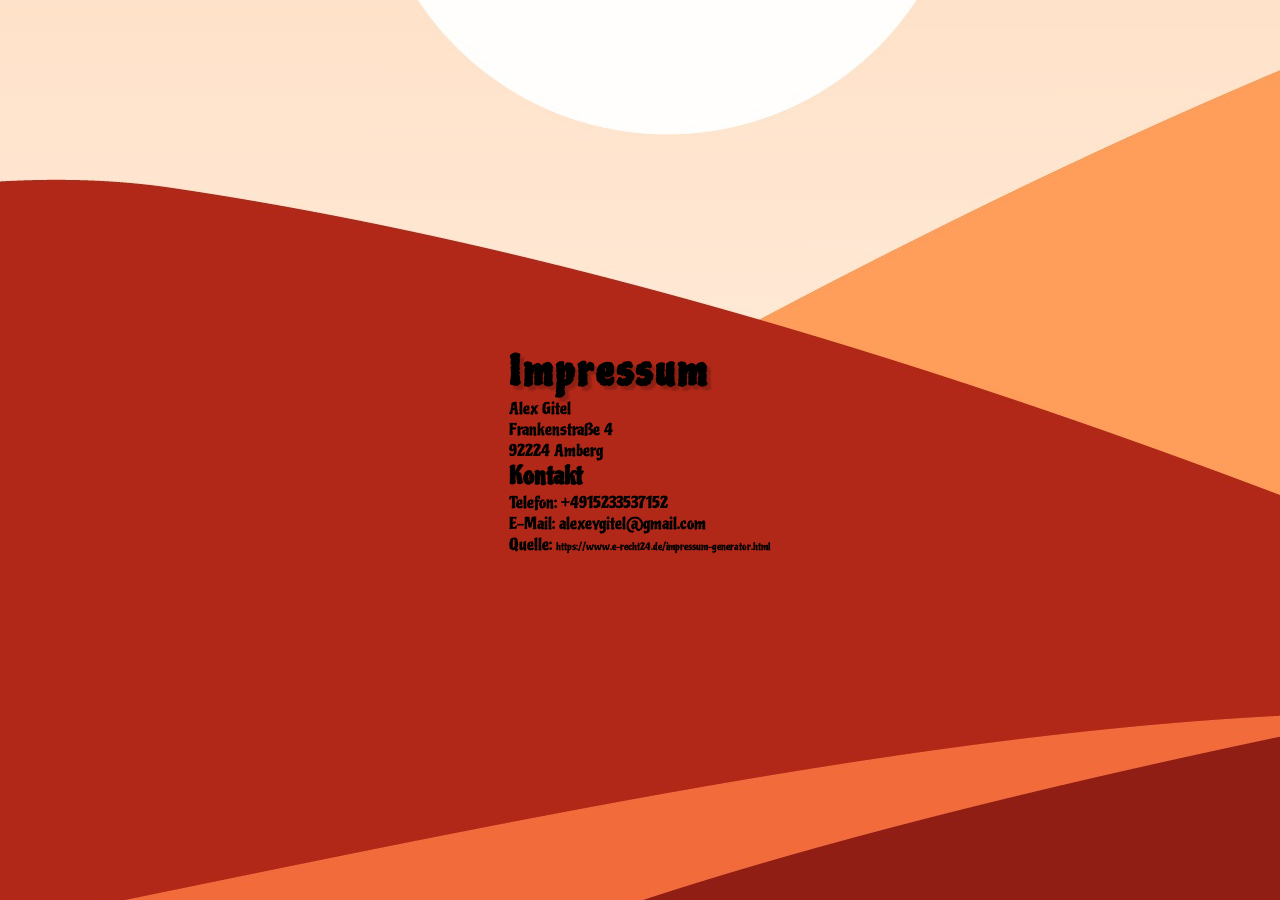
==== imprint.html @ 8d637e90 "added imprint + clean coding" ====
<!DOCTYPE html>
<html lang="en" translate="no">

    <head>
        <meta charset="UTF-8">
        <meta name="viewport" content="width=device-width, initial-scale=1.0">

        <link rel="apple-touch-icon" sizes="180x180" href="assets/favicon_io/apple-touch-icon.png">
        <link rel="icon" type="image/png" sizes="32x32" href="assets/favicon_io/favicon-32x32.png">
        <link rel="icon" type="image/png" sizes="16x16" href="assets/favicon_io/favicon-16x16.png">
        <link rel="icon" type="image/png" sizes="192x192" href="assets/favicon_io/android-chrome-192x192.png">
        <link rel="icon" type="image/png" sizes="512x512" href="assets/favicon_io/android-chrome-512x512.png">
        <link rel="manifest" href="assets/favicon_io/site.webmanifest">

        <link rel="stylesheet" href="standard.css">
        <link rel="stylesheet" href="style.css">
        <link rel="stylesheet" href="assets/fonts/fonts.css">
        <title>Impressum</title>

    </head>

    <body>
        <div>
            <h1>Impressum</h1>

            <p>Alex Gitel<br />
            Frankenstra&szlig;e 4<br />
            92224 Amberg</p>
            
            <h2>Kontakt</h2>
            <p>Telefon: +4915233537152<br />
            E-Mail: alexeygitel@gmail.com</p>
            
            <p>Quelle: <a href="https://www.e-recht24.de/impressum-generator.html">https://www.e-recht24.de/impressum-generator.html</a></p>
        </div>
    </body>
</html>
---- standard.css ----
* {
    margin: 0;
    font-family: 'Piedra', 'Open Sans', sans-serif;
}

.pointer {
    cursor: pointer;
}

.d-none {
    display: none !important;
}

a {
    text-decoration: none;
    color: black;
    padding: 0 0 26px 0;
    font-size: x-small;
}
---- style.css ----
body {
    display: flex;
    flex-direction: column;
    align-items: center;
    justify-content: center;
    background-image: url('assets/img/desert.png');
    background-position: center;
    background-repeat: no-repeat;
    height: 100vh;

    touch-action: manipulation;
    user-select: none;
    -webkit-user-select: none;
    -webkit-touch-callout: none;
}

#checkOrientation {
    /* for landscape orientation on mobile devices */
    display: none;
    position: fixed;
    top: 0;
    left: 0;
    right: 0;
    bottom: 0;
    padding: 20px;
    background: rgba(0, 0, 0, 0.1);
    backdrop-filter: blur(6px);
    color: indigo;
    font-size: 27px;
    text-align: center;
    justify-content: center;
    align-items: center;
    z-index: 5;
}

.start-screen {
    display: flex;
    flex-direction: column;
    justify-content: space-between;
    align-items: center;
    position: absolute;
    z-index: 1;
    max-width: 992px;
    width: 100%;
    max-height: 540px;
    height: 100%;
    background-image: url('assets/img/9_intro_outro_screens/start/startscreen_1.png');
    background-position: center;
    background-repeat: no-repeat;
    background-size: contain;
}

.playBtn {
    background-color: transparent;
    border: none;
    font-size: large;
}

.game-over-img {
    height: 100%;
}

.headline-mute-button-div {
    display: flex;
    justify-content: flex-end;
    max-width: 720px;
    width: 100%;
    gap: 180px;
    align-items: center;
}

h1 {
    letter-spacing: 3px;
    font-size: 40px;
    text-shadow: 4px 4px 2px rgba(0, 0, 0, 0.2);
}

canvas {
    /* importend for responsive*/
    display: block;
}

.controls-info-display {
    display: flex;
    justify-content: space-between;
    align-items: center;
    width: 80%;
    height: 50px;
    font-size: larger;
}

.btnInfo {
    display: flex;
    gap: 30px
}

.info-icons-div {
    display: flex;
    align-items: center;
    gap: 8px;
}

.speaker-icon {
    width: 35px;
    height: 35px;
}

.game-over-screen {
    display: flex;
    justify-content: center;
    align-items: flex-end;
    position: absolute;
    z-index: 3;
    width: 100%;
    height: 100vh;
    background-image: url('assets/img/desert.png');
    background-position: center;
    background-repeat: no-repeat;
}

.restart-button {
    background-color: transparent;
    border: none;
    font-size: xx-large;
    position: absolute;
    padding: 0 0 15px;
    color: darkorange;
}

.mobile-overlay {
    display: flex;
    justify-content: center;
    align-items: center;
    width: 100%;
    height: 100%;
    position: absolute;
    z-index: 3;
}

.panels-container {
    display: flex;
    flex-direction: column;
    justify-content: space-between;
    width: 100%;
    height: 100%;
}

.panel-top {
    display: flex;
    justify-content: end;
    padding-right: 20px;
    padding-top: 10px;
    gap: 15px;
}

.panel-bottom {
    display: flex;
    justify-content: space-between;
    padding: 0 30px 25px;
}

.action-buttons {
    display: flex;
    align-items: center;
    gap: 20px;
}

#btnLeft,
#btnRight,
#btnJump,
#btnThrow {
    background-color: transparent;
    border: none;
}

.arrow-icon {
    width: 40px;
    height: 40px;
}

.bottle-icon {
    width: 38px;
    height: 38px;
    border-radius: 50%;
    border: silver solid 2px;
}

.div-as-button img {
    pointer-events: none;
}

.info-icon-bottle,
.info-icon-arrow {
    width: 25px;
    height: 25px;
}

@media (max-width: 1400px) {
    .controls-info-display {
        display: none;
    }

    .controls-info-mobile {
        height: 50px;
        font-size: smaller;
        display: flex !important;
        align-items: center;
        width: 80%;
        justify-content: space-between;
    }

    #headline-mute-button-div {
        display: none;
    }

    .game-over-screen {
        max-width: 992px;
        max-height: 540px;
    }

    .restart-button {
        font-size: larger;
    }
}

@media (max-width: 992px) {

    .start-screen {
        max-height: 320px;
    }

    .playBtn {
        font-size: small;
    }

    .controls-info-mobile {
        font-size: xx-small;
        gap: 50px;
        width: fit-content;
        height: 80px;
    }

    a {
        font-size: xx-small;
    }
}

/* Smartphone portrait */
@media only screen and (max-width: 720px) {
    canvas {
        width: 100%;
    }
}

/* Smartphone landscape */
@media only screen and (max-height: 480px) {
    canvas {
        height: 100vh;
    }

    span {
        display: flex;
        align-items: center;
        gap: 8px;
    }
}
---- assets/fonts/fonts.css ----
/* piedra-regular - latin */
@font-face {
    font-display: swap;
    /* Check https://developer.mozilla.org/en-US/docs/Web/CSS/@font-face/font-display for other options. */
    font-family: 'Piedra';
    font-style: normal;
    font-weight: 400;
    src: url('./piedra-v25-latin-regular.woff2');
    /* Chrome 36+, Opera 23+, Firefox 39+, Safari 12+, iOS 10+ */
}
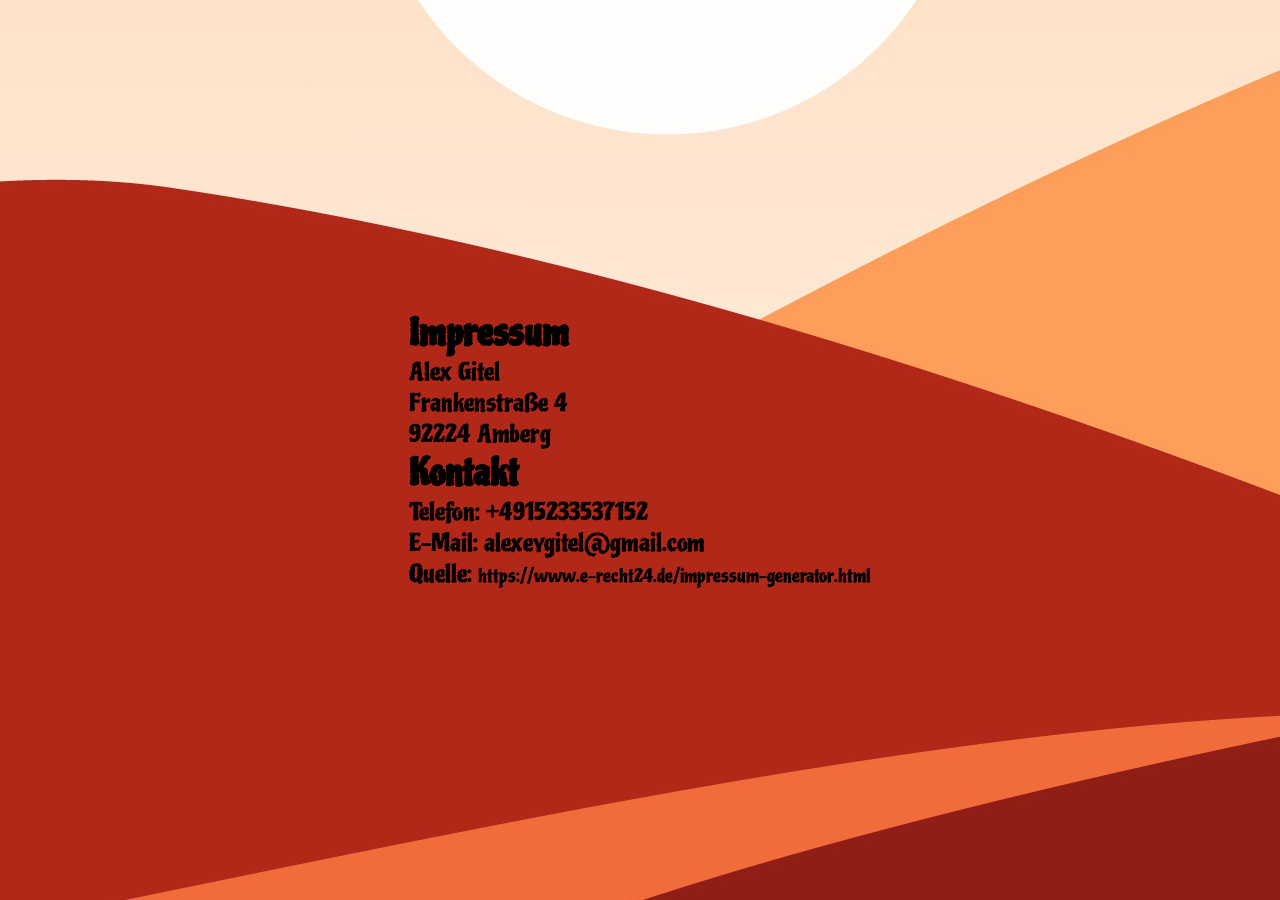
==== commit ed6f0095: "imprint responsive" ====
--- a/imprint.html
+++ b/imprint.html
@@ -20,8 +20,8 @@
     </head>
 
     <body>
-        <div>
-            <h1>Impressum</h1>
+        <div class="imprint-content">
+            <h2>Impressum</h2>
 
             <p>Alex Gitel<br />
             Frankenstra&szlig;e 4<br />
@@ -31,7 +31,7 @@
             <p>Telefon: +4915233537152<br />
             E-Mail: alexeygitel@gmail.com</p>
             
-            <p>Quelle: <a href="https://www.e-recht24.de/impressum-generator.html">https://www.e-recht24.de/impressum-generator.html</a></p>
+            <p>Quelle: <a class="imprint-link" href="https://www.e-recht24.de/impressum-generator.html">https://www.e-recht24.de/impressum-generator.html</a></p>
         </div>
     </body>
 </html>
--- a/style.css
+++ b/style.css
@@ -195,6 +195,25 @@
     height: 25px;
 }
 
+.imprint-content {
+    font-size: xxx-large;
+}
+
+.imprint-link {
+    font-size: 50px;
+    padding: 0;
+}
+
+@media (max-width: 1920px) {
+    .imprint-content {
+        font-size: x-large;
+    }
+
+    .imprint-link {
+        font-size: large;
+    }
+}
+
 @media (max-width: 1400px) {
     .controls-info-display {
         display: none;
@@ -250,6 +269,19 @@
     canvas {
         width: 100%;
     }
+
+    .imprint-content {
+        text-align: center;
+        font-size: medium;
+    }
+
+    .imprint-link {
+        font-size: smaller;
+    }
+
+    h2 {
+        font-size: 26px;
+    }
 }
 
 /* Smartphone landscape */
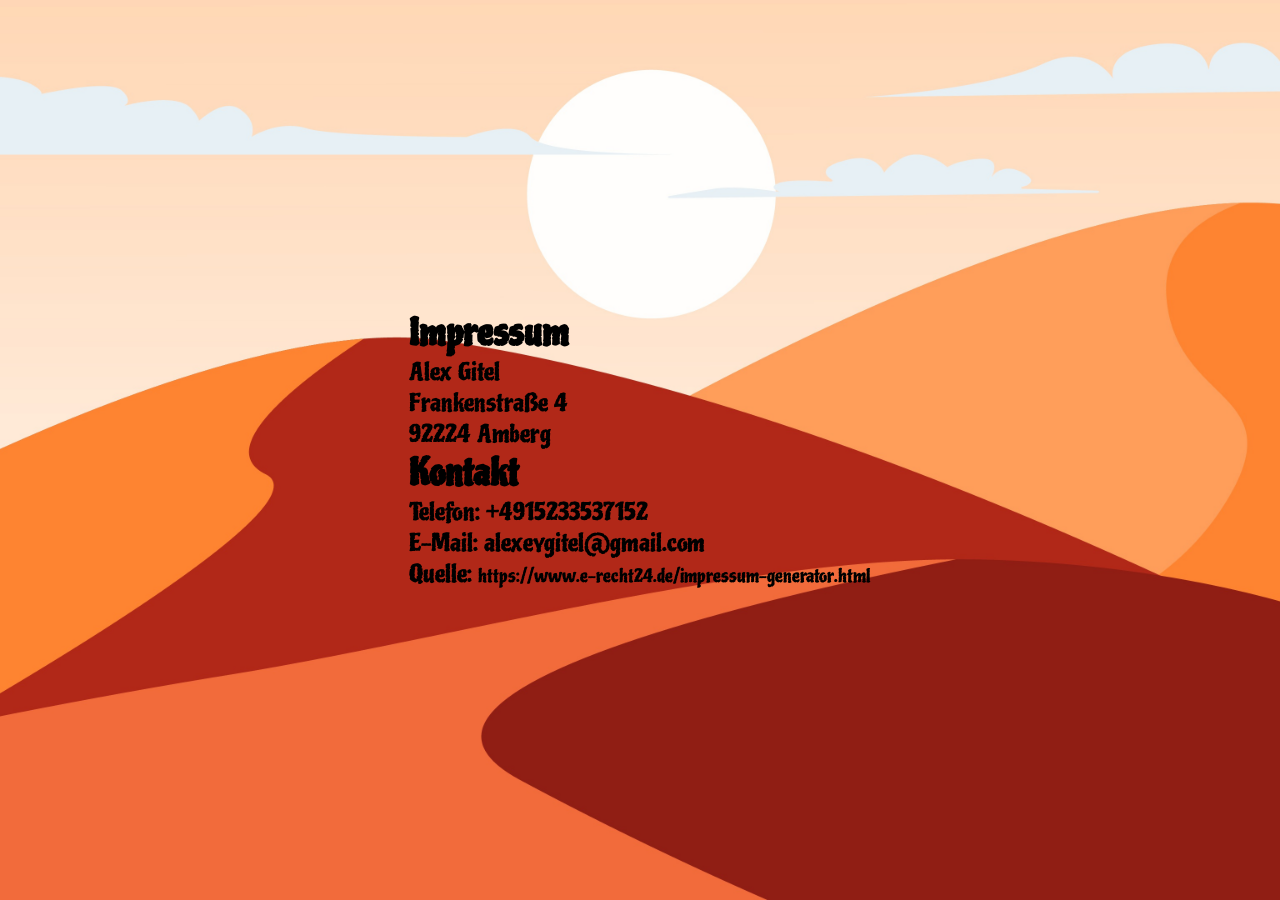
==== commit b0531de2: "added play-rules.html" ====
--- a/imprint.html
+++ b/imprint.html
@@ -4,13 +4,11 @@
     <head>
         <meta charset="UTF-8">
         <meta name="viewport" content="width=device-width, initial-scale=1.0">
-
-        <link rel="apple-touch-icon" sizes="180x180" href="assets/favicon_io/apple-touch-icon.png">
-        <link rel="icon" type="image/png" sizes="32x32" href="assets/favicon_io/favicon-32x32.png">
-        <link rel="icon" type="image/png" sizes="16x16" href="assets/favicon_io/favicon-16x16.png">
-        <link rel="icon" type="image/png" sizes="192x192" href="assets/favicon_io/android-chrome-192x192.png">
-        <link rel="icon" type="image/png" sizes="512x512" href="assets/favicon_io/android-chrome-512x512.png">
-        <link rel="manifest" href="assets/favicon_io/site.webmanifest">
+        
+        <link rel="apple-touch-icon" sizes="180x180" href="assets/favicon/apple-touch-icon.png">
+        <link rel="icon" type="image/png" sizes="32x32" href="assets/favicon/favicon-32x32.png">
+        <link rel="icon" type="image/png" sizes="16x16" href="assets/favicon/favicon-16x16.png">
+        <link rel="manifest" href="assets/favicon/site.webmanifest">
 
         <link rel="stylesheet" href="standard.css">
         <link rel="stylesheet" href="style.css">
--- a/standard.css
+++ b/standard.css
@@ -14,6 +14,6 @@
 a {
     text-decoration: none;
     color: black;
-    padding: 0 0 26px 0;
+    padding: 0 0 23px 0;
     font-size: x-small;
 }
--- a/style.css
+++ b/style.css
@@ -6,8 +6,9 @@
     background-image: url('assets/img/desert.png');
     background-position: center;
     background-repeat: no-repeat;
+    background-size: cover;
     height: 100vh;
-
+    overflow: hidden;
     touch-action: manipulation;
     user-select: none;
     -webkit-user-select: none;
@@ -58,6 +59,7 @@
 
 .game-over-img {
     height: 100%;
+    width: 100%;
 }
 
 .headline-mute-button-div {
@@ -106,25 +108,28 @@
 }
 
 .game-over-screen {
-    display: flex;
-    justify-content: center;
-    align-items: flex-end;
+    position: fixed;
+    aspect-ratio: 3 / 2;
+    display: flex;
+    justify-content: center;
+    align-items: center;
+    z-index: 3;
+}
+
+.game-over-screen-btns {
+    display: flex;
     position: absolute;
-    z-index: 3;
-    width: 100%;
-    height: 100vh;
-    background-image: url('assets/img/desert.png');
-    background-position: center;
-    background-repeat: no-repeat;
+    gap: 50px;
 }
 
 .restart-button {
-    background-color: transparent;
-    border: none;
-    font-size: xx-large;
-    position: absolute;
-    padding: 0 0 15px;
-    color: darkorange;
+    font-size: xxx-large;
+    color: indigo;
+}
+
+.menu-button {
+    font-size: xxx-large;
+    color: indigo;
 }
 
 .mobile-overlay {
@@ -195,7 +200,32 @@
     height: 25px;
 }
 
-.imprint-content {
+.play-rules-main-div {
+    display: flex;
+    justify-content: center;
+    align-items: center;
+    width: 100%;
+    height: 100%;
+    overflow-y: auto;
+}
+
+.imprint-rules-div {
+    display: flex;
+    gap: 60px;
+}
+
+.play-rules-content {
+    display: flex;
+    flex-direction: column;
+    text-align: center;
+    justify-content: center;
+    max-width: 1920px;
+    padding: 0 80px;
+    overflow-y: auto;
+}
+
+.imprint-content,
+.play-rules-content {
     font-size: xxx-large;
 }
 
@@ -205,12 +235,19 @@
 }
 
 @media (max-width: 1920px) {
-    .imprint-content {
+
+    .imprint-content,
+    .play-rules-content {
         font-size: x-large;
     }
 
     .imprint-link {
         font-size: large;
+    }
+
+    .restart-button,
+    .menu-button {
+        font-size: xx-large;
     }
 }
 
@@ -232,18 +269,36 @@
         display: none;
     }
 
-    .game-over-screen {
-        max-width: 992px;
-        max-height: 540px;
-    }
-
-    .restart-button {
+    .restart-button,
+    .menu-button {
         font-size: larger;
     }
 }
 
+@media screen and (orientation: landscape) and (max-width: 1025px) {
+    .play-rules-main-div {
+        display: none;
+    }
+
+    .landscape-warning {
+        display: flex;
+        justify-content: center;
+        align-items: center;
+        height: 100vh;
+        text-align: center;
+        padding: 20px;
+        font-size: large;
+    }
+}
+
+@media screen and (orientation: portrait),
+(min-width: 1026px) {
+    .landscape-warning {
+        display: none;
+    }
+}
+
 @media (max-width: 992px) {
-
     .start-screen {
         max-height: 320px;
     }
@@ -266,13 +321,19 @@
 
 /* Smartphone portrait */
 @media only screen and (max-width: 720px) {
+
     canvas {
         width: 100%;
     }
 
-    .imprint-content {
+    .imprint-content,
+    .play-rules-content {
         text-align: center;
         font-size: medium;
+    }
+
+    .play-rules-content {
+        padding: 0 40px 50px;
     }
 
     .imprint-link {
@@ -295,4 +356,10 @@
         align-items: center;
         gap: 8px;
     }
+}
+
+@media (max-width: 375px) {
+    .play-rules-content {
+        padding: 320px 40px 50px;
+    }
 }
